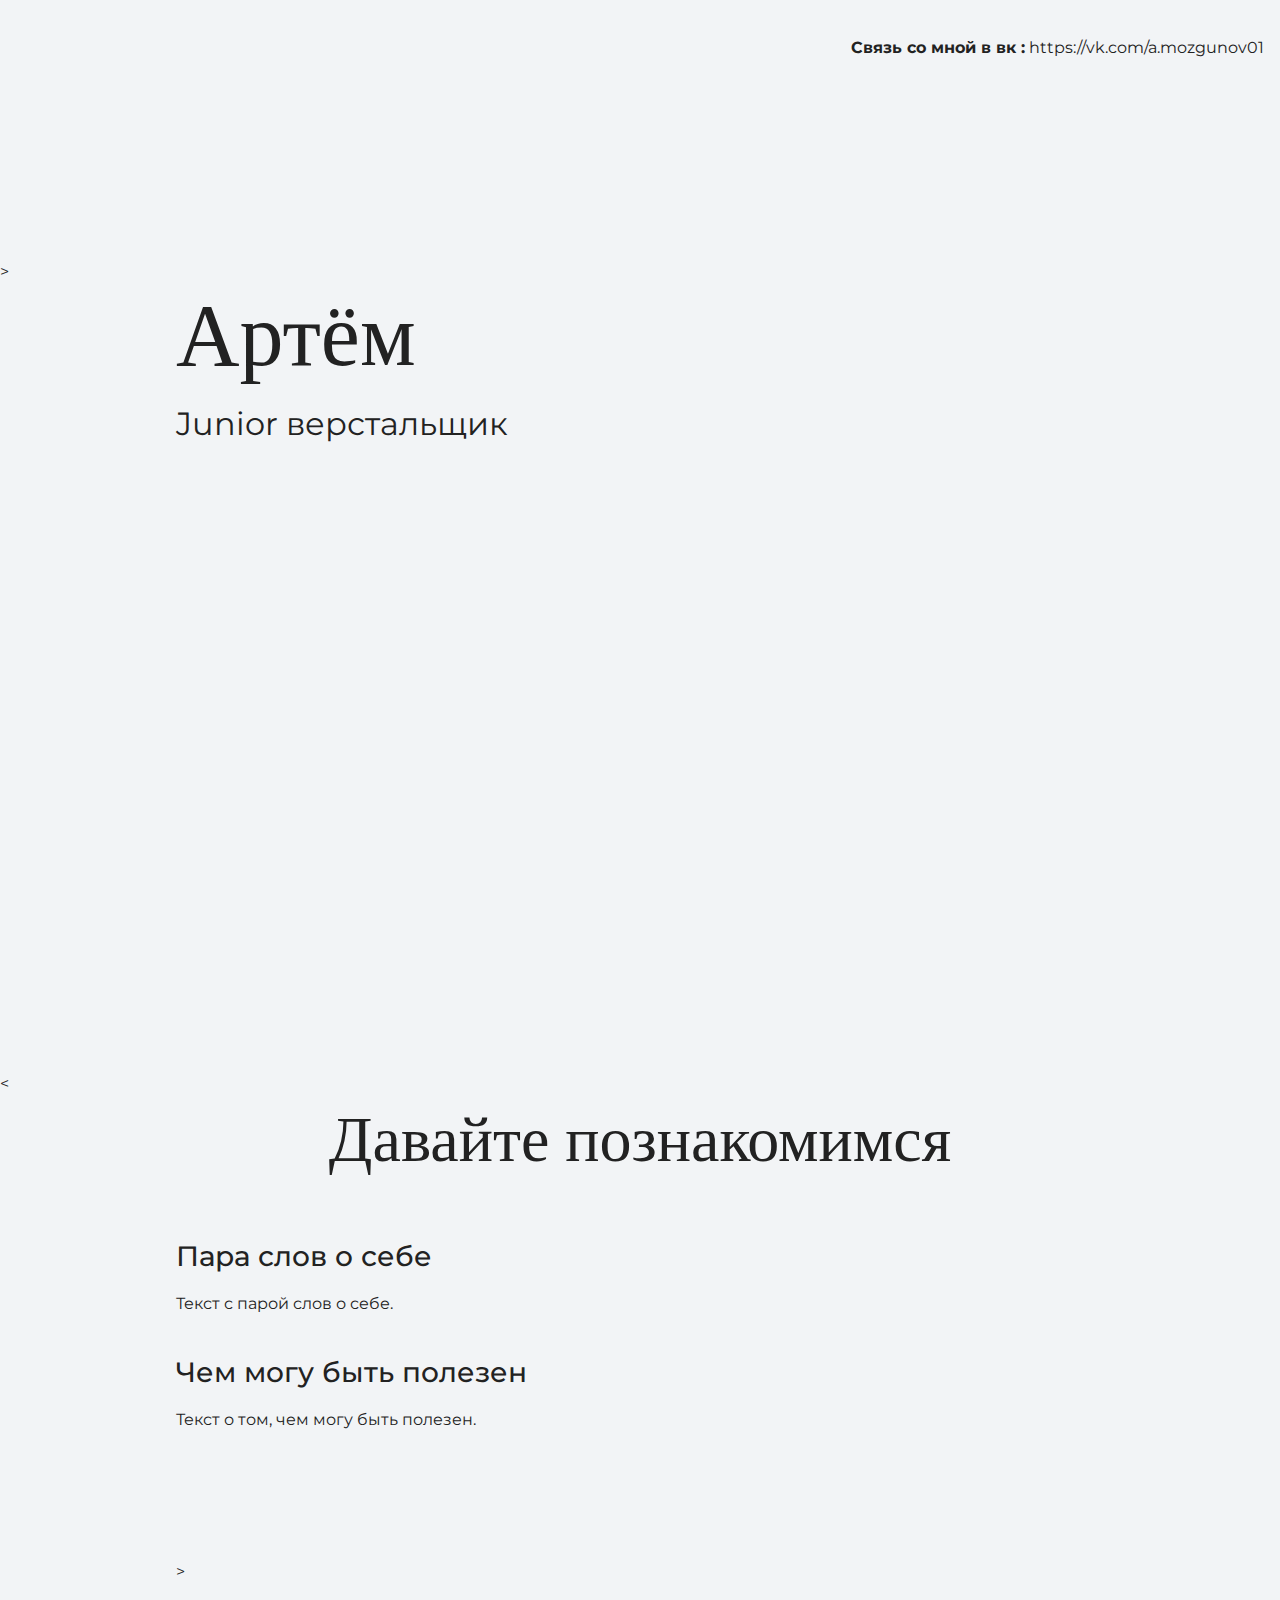
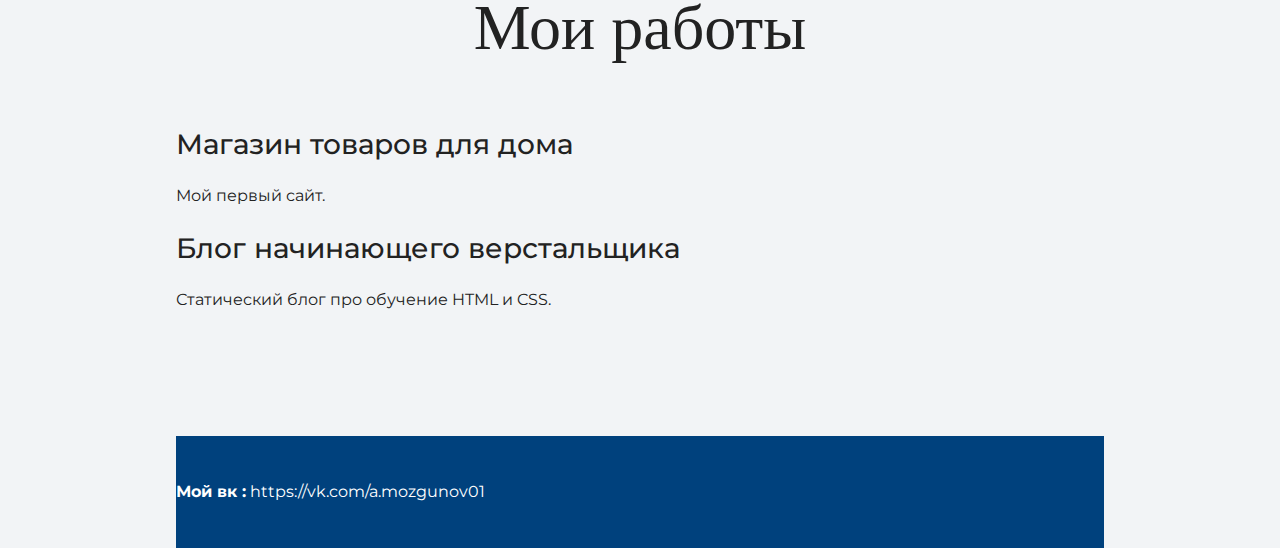
==== index.html @ 4c9bba3d "Add files via upload" ====
<!DOCTYPE html>
<html lang="ru">
  <head>
    <meta charset="UTF-8">
    <link rel="stylesheet" href="style.css">
    <title>Портфолио Junior верстальщика</title>
  </head>

  <body>
    <header class="page-header">
      <div class="container">
<b>Связь со мной в вк :</b>
     https://vk.com/a.mozgunov01
      </div>
      


      <link href="https://fonts.googleapis.com/css?family=Montserrat:400,500,700|Old+Standard+TT&display=swap&subset=cyrillic" rel="stylesheet">


    </header>
> <div class="container">
    <section class="hero-image">
      <h1 class="heading">Артём</h1>
      <p>Junior верстальщик</p>
    </section>
    </div>
< <div class="container">
    <section class="intro">
      <h2 class="subheading">Давайте познакомимся</h2>
      <h3>Пара слов о себе</h3>
      <p>Текст с парой слов о себе.</p>
      <h3>Чем могу быть полезен</h3>
      <p>Текст о том, чем могу быть полезен.</p>
    </section>
>
</div>
<div class="container">
    <section class="portfolio">
      <h2 class="subheading">Мои работы</h2>

      <h3>Магазин товаров для дома</h3>
      <p>Мой первый сайт.</p>

      <h3>Блог начинающего верстальщика</h3>
      <p>Статический блог про обучение HTML и CSS.</p>
    </section>
</div>
<div class="container">
    <footer class="page-footer">
     <b> Мой вк :</b>
      https://vk.com/a.mozgunov01
    </footer>
  </div>
  </body>
</html>
---- style.css ----
body {
  margin: 0;
  min-width: 960px;
  font-family: "Montserrat", "Helvetica", "Arial", sans-serif;
  font-size: 16px;
  line-height: 32px;
  color: #222222;
  background-color: #f2f4f6;
  background-image: url("img/hero-bg.jpg");
  background-repeat: no-repeat;
  background-position: top center;
}

.container {
  max-width: 928px;
  margin: 0 auto;
  padding: 0 16px;
}

.page-header {
  margin: 0 0 160px;
  padding: 32px 0 32px;
}

.page-header .container,
.page-footer .container {
  max-width: 1408px;
  text-align: right;
}

.page-header a {
  margin-left: 56px;
  color: #288be6;
  text-decoration: none;
  background-repeat: no-repeat;
  background-position: left;
}

.header-email {
  padding-left: 30px;
  background-image: url("img/icon-email-header.svg");
}

.header-phone {
  padding-left: 25px;
  background-image: url("img/icon-phone-header.svg");
}

.hero-image {
  margin-bottom: 620px;
}

.hero-image .container {
  max-width: 1408px;
  text-align: center;
}

.heading {
  margin: 0 0 16px;
  font-family: "Old Standard TT", "Times", "Times New Roman", serif;
  font-size: 88px;
  line-height: 96px;
  font-weight: 400;
}

.hero-image p {
  margin: 0;
  font-size: 32px;
  line-height: 48px;
}

.intro {
  margin: 0 0 120px;
}

.subheading {
  margin: 0 0 56px;
  font-family: "Old Standard TT", "Times", "Times New Roman", serif;
  font-size: 64px;
  line-height: 80px;
  font-weight: 400;
  text-align: center;
}

.user-image {
  margin: 0 0 32px;
  text-align: center;
}

.intro h3,
.portfolio h3 {
  margin: 0 0 12px;
  font-size: 28px;
  line-height: 40px;
  font-weight: 500;
}

.intro p {
  margin: 0 0 32px;
}

.skills-list {
  margin: 0;
  padding: 0;
}

.skills-list dt {
  padding-left: 32px;
  background-repeat: no-repeat;
  background-position: left;
}

.skill-html {
  background-image: url("img/icon-html.svg");
}

.skill-css {
  background-image: url("img/icon-css.svg");
}

.level {
  margin: 4px 0 16px;
  padding: 0;
  height: 14px;
  font-size: 0;
  background-color: #ffffff;
  border: 1px solid #86c3fa;
  border-radius: 8px;
}

.level div {
  margin: 1px;
  height: 12px;
  background-color: #288be6;
  border-radius: 6px;
}

.portfolio {
  margin: 0 0 120px;
}

.projects {
  margin: 0;
  padding: 0;
  list-style: none;
}

.projects li {
  margin: 0 0 80px;
}

.project-image {
  margin: 0 0 24px;
  text-align: center;
}

.projects p {
  margin: 0 0 24px;
}

.button {
  padding: 6px 20px;
  display: inline-block;
  vertical-align: baseline;
  text-decoration: none;
  text-transform: uppercase;
  border-radius: 4px;
  background-color: #288be6;
  color: #ffffff;
}

.page-footer {
  padding: 40px 0;
  background-color: #00417d;
  color: #ffffff;
}

.page-footer a {
  margin-left: 56px;
  color: inherit;
  text-decoration: none;
  background-repeat: no-repeat;
  background-position: left;
}

.footer-email {
  padding-left: 30px;
  background-image: url("img/icon-email-footer.svg");
}

.footer-phone {
  padding-left: 25px;
  background-image: url("img/icon-phone-footer.svg");
}
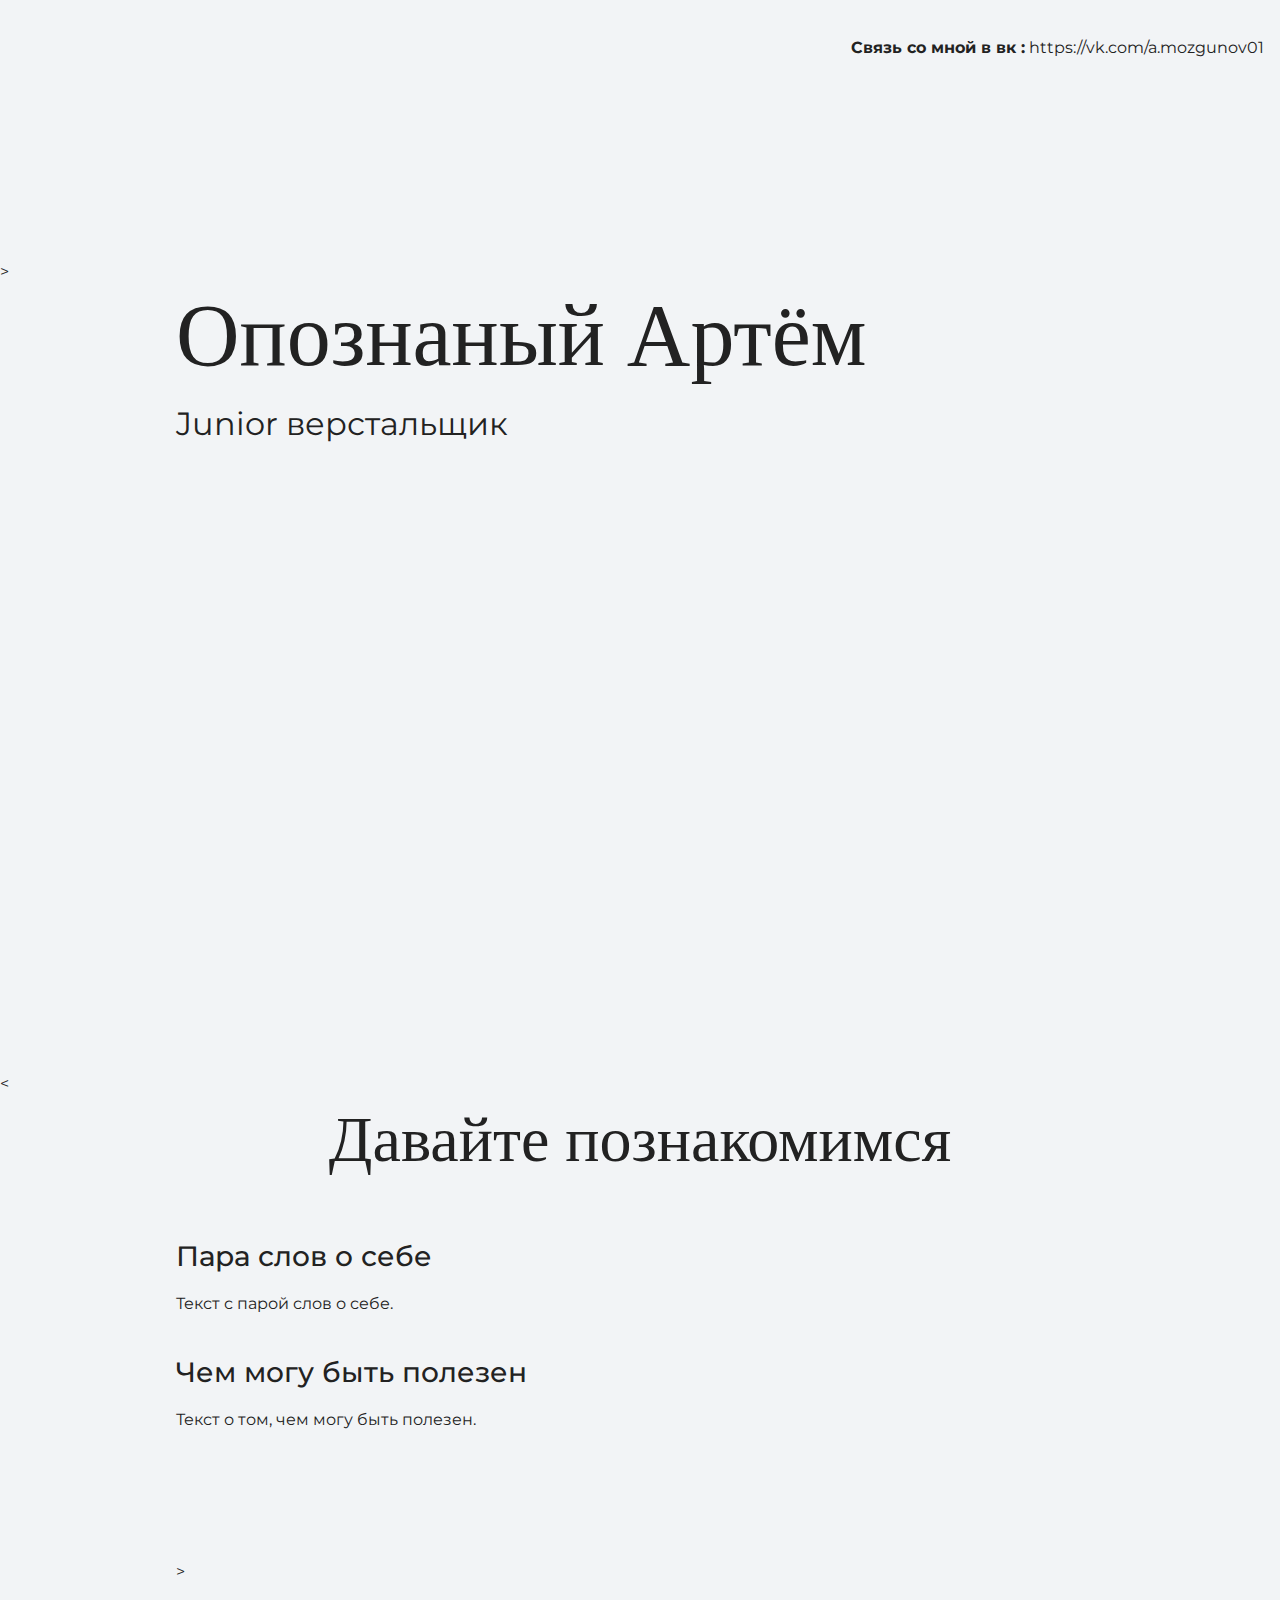
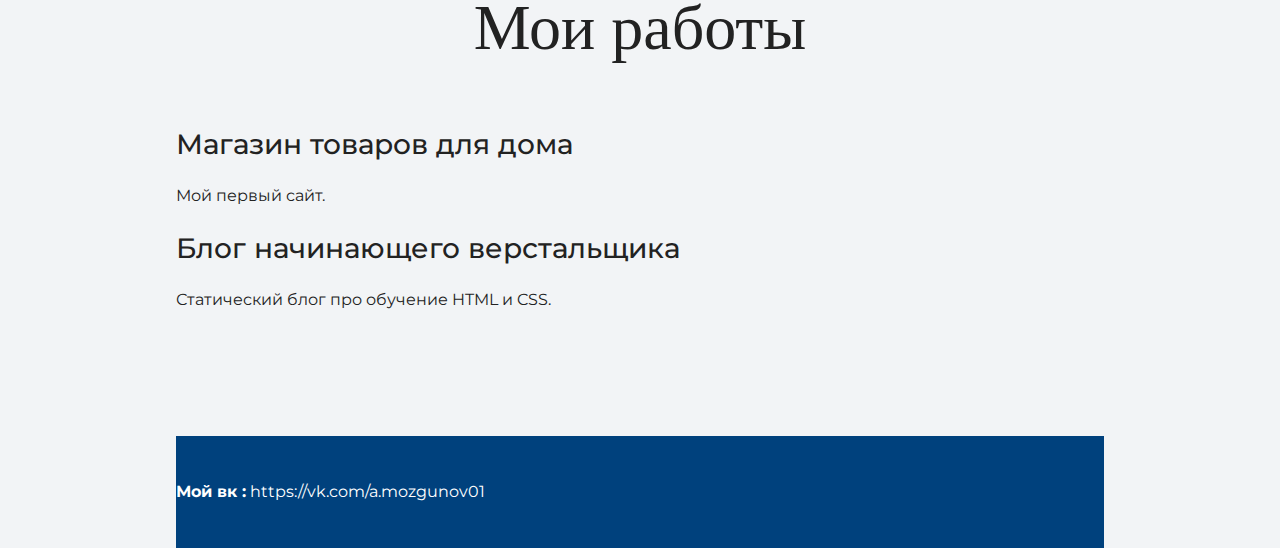
==== commit 15a754ed: "Меняет текст на главной странице" ====
--- a/index.html
+++ b/index.html
@@ -21,7 +21,7 @@
     </header>
 > <div class="container">
     <section class="hero-image">
-      <h1 class="heading">Артём</h1>
+      <h1 class="heading"> Опознаный Артём</h1>
       <p>Junior верстальщик</p>
     </section>
     </div>
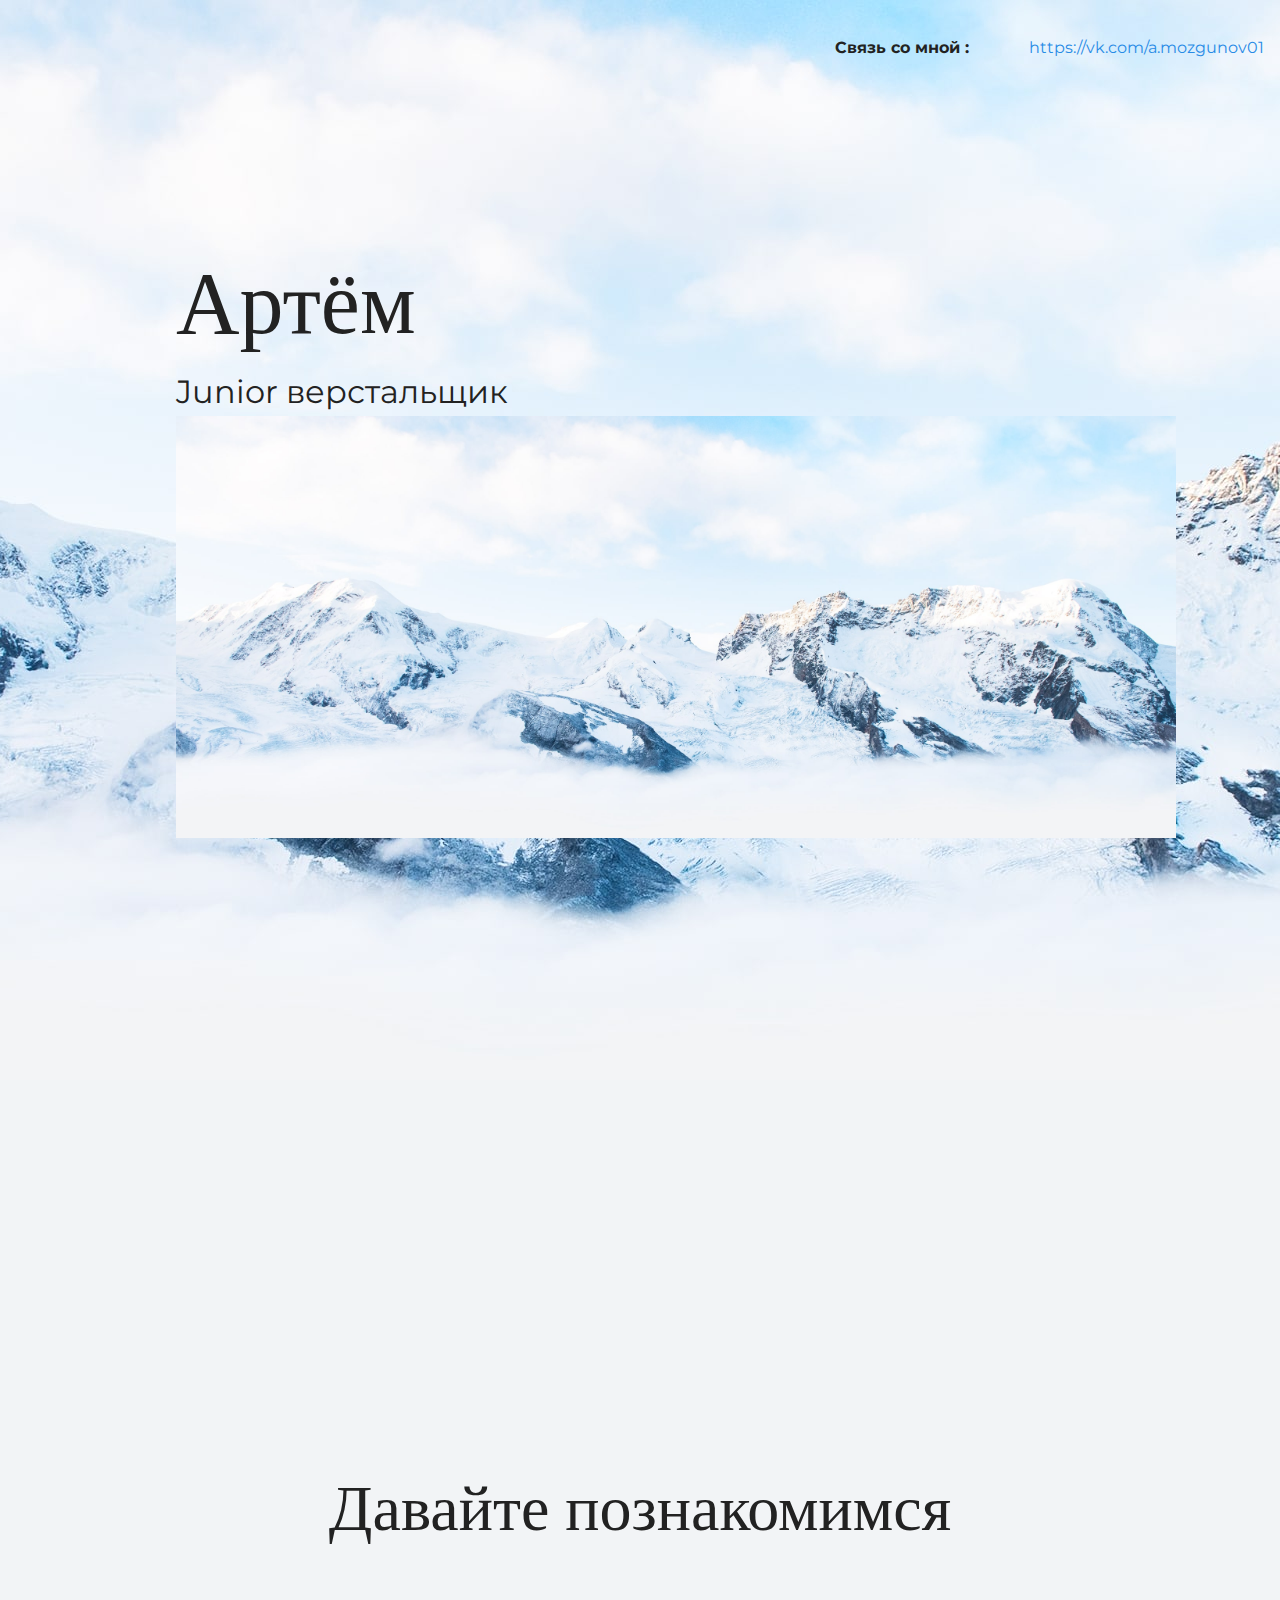
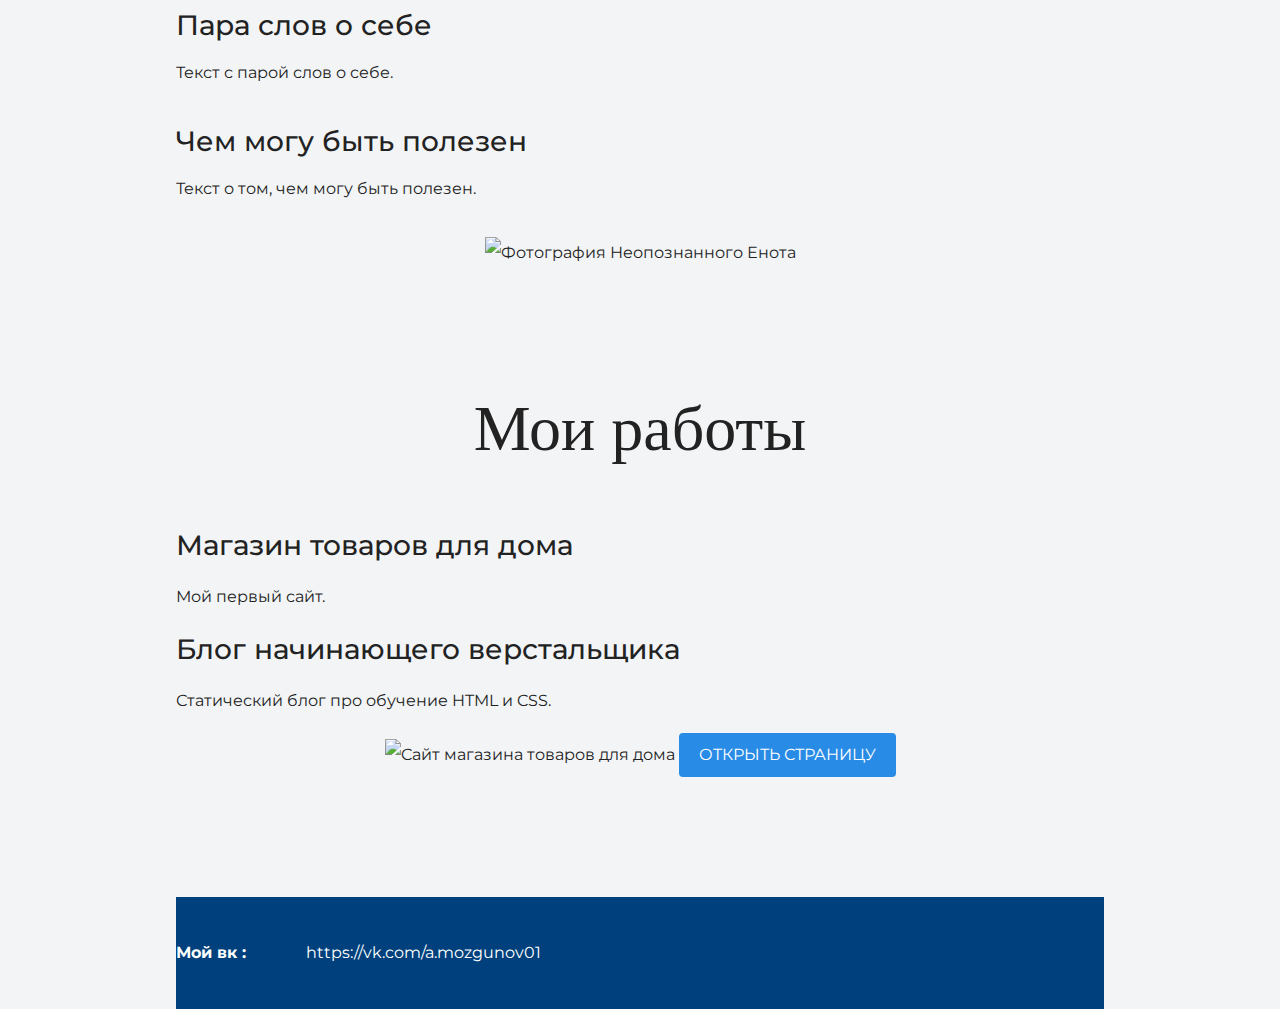
==== commit 05665d26: "Add files via upload" ====
--- a/index.html
+++ b/index.html
@@ -1,4 +1,4 @@
-<!DOCTYPE html>
+ <!DOCTYPE html>
 <html lang="ru">
   <head>
     <meta charset="UTF-8">
@@ -9,8 +9,10 @@
   <body>
     <header class="page-header">
       <div class="container">
-<b>Связь со мной в вк :</b>
-     https://vk.com/a.mozgunov01
+<b>Связь со мной :</b>
+
+     <a  href="https://vk.com/a.mozgunov01">https://vk.com/a.mozgunov01</a>
+  
       </div>
       
 
@@ -19,21 +21,33 @@
 
 
     </header>
-> <div class="container">
+ <div class="container">
     <section class="hero-image">
-      <h1 class="heading"> Опознаный Артём</h1>
+     
+      <h1 class="heading">  Артём</h1>
+      
       <p>Junior верстальщик</p>
+      <img src="img/hero-bg.jpg"  width="1000">
+  
     </section>
     </div>
-< <div class="container">
+ <div class="container">
     <section class="intro">
       <h2 class="subheading">Давайте познакомимся</h2>
       <h3>Пара слов о себе</h3>
       <p>Текст с парой слов о себе.</p>
       <h3>Чем могу быть полезен</h3>
       <p>Текст о том, чем могу быть полезен.</p>
+      
+      <figure class="user-image">
+      <img src="D:\files\user.jpg" width="928" height="536" alt="Фотография Неопознанного Енота">
+    </figure>
+
+      
+       
+    
     </section>
->
+
 </div>
 <div class="container">
     <section class="portfolio">
@@ -44,12 +58,17 @@
 
       <h3>Блог начинающего верстальщика</h3>
       <p>Статический блог про обучение HTML и CSS.</p>
+      <figure class="project-image"   >
+      <img src="D:\files\project.jpg" width="928" height="536" alt="Cайт магазина товаров для дома">
+      <a class="button" href="D:\project-gloevk\index.html">Открыть страницу</a>
+    </figure>
+
     </section>
 </div>
 <div class="container">
     <footer class="page-footer">
      <b> Мой вк :</b>
-      https://vk.com/a.mozgunov01
+      <a href="https://vk.com/a.mozgunov01">https://vk.com/a.mozgunov01</a>
     </footer>
   </div>
   </body>
--- a/style.css
+++ b/style.css
@@ -6,7 +6,7 @@
   line-height: 32px;
   color: #222222;
   background-color: #f2f4f6;
-  background-image: url("img/hero-bg.jpg");
+  background-image: url("../img/hero-bg.jpg");
   background-repeat: no-repeat;
   background-position: top center;
 }
